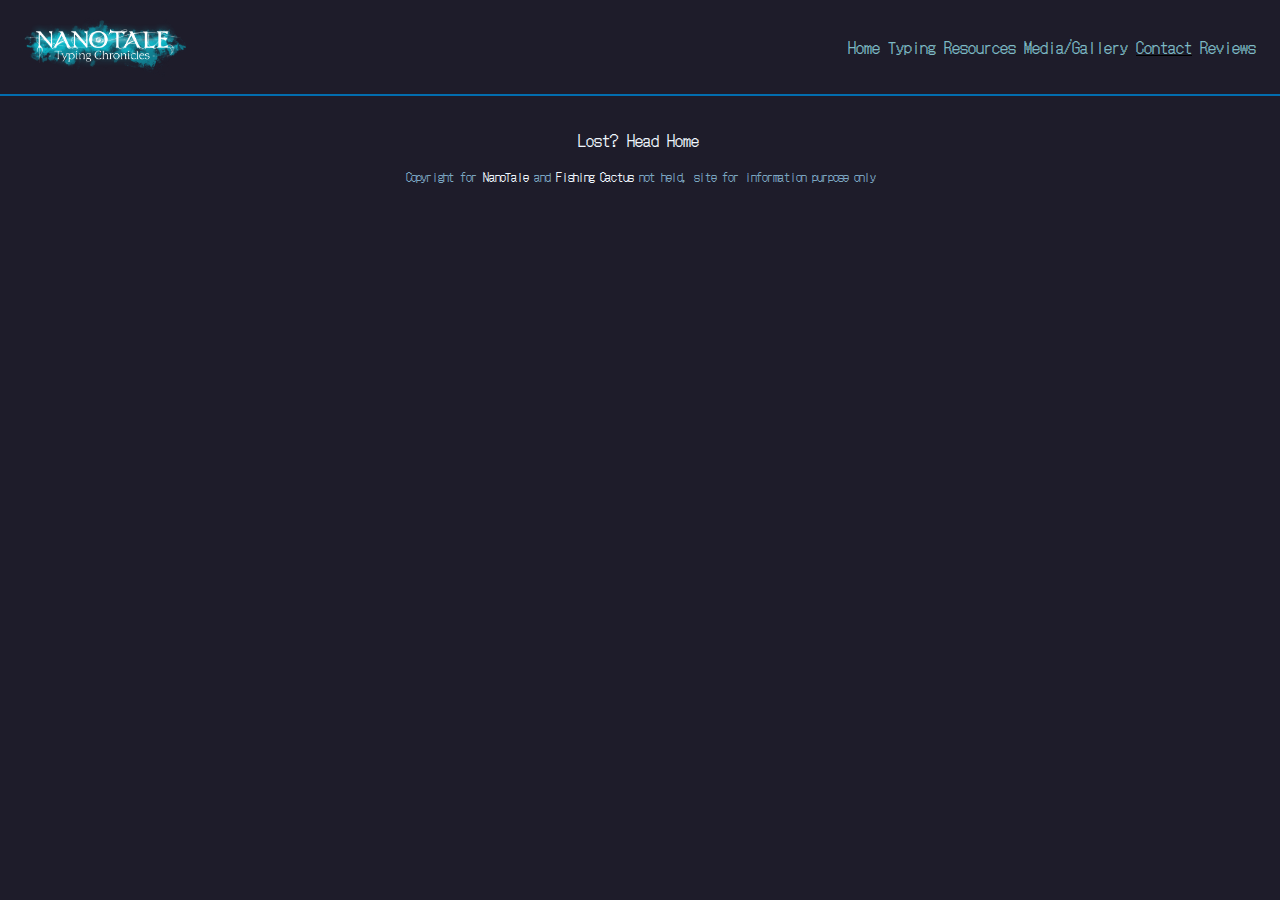
==== contact.html @ 4ece0908 "additional pages added" ====
<!DOCTYPE html>
<html lang="en">
<head>
  <meta charset="UTF-8">
  <meta http-equiv="X-UA-Compatible" content="IE=edge">
  <meta name="viewport" content="width=device-width, initial-scale=1.0">
  <!-- Link for line awesome CDN for icons -->
  <link rel="stylesheet" href="/css/style.css">
  <link rel="stylesheet" href="/css/utilities.css">
  <link rel="stylesheet" href="/css/slider.css">
  <link rel="stylesheet" href="https://maxst.icons8.com/vue-static/landings/line-awesome/line-awesome/1.3.0/css/line-awesome.min.css">
  <!-- Link for google fonts -->
  <link rel="preconnect" href="https://fonts.gstatic.com">
  <link href="https://fonts.googleapis.com/css2?family=DotGothic16&display=swap" rel="stylesheet">
  <link rel="preconnect" href="https://fonts.gstatic.com">
  <link href="https://fonts.googleapis.com/css2?family=Shippori+Mincho:wght@400;500&display=swap" rel="stylesheet">
  <title>Nanotale</title>
  <link rel="shortcut icon" href="/favicon/faviconNano.ico">
</head>
<body>
  <header">
    <!-- Navbar section -->
    <nav>
      <ul class="menu">
        <li class="logo"><a href="index.html"><img src="img/nanotaleLogo.png" alt=""></a></li>
        <li class="item"><a href="index.html">Home</a></li>
        <li class="item "><a href="typingResources.html">Typing Resources</a></li>
        <li class="item "><a href="MediaGallery.html">Media/Gallery</a></li>
        <li class="item current"><a href="contact.html">Contact</a></li>
        <li class="item"><a href="reviews.html">Reviews</a></li>
        <li class="toggle"><span class="bars"></span></li>
      </ul>
    </nav>
  </header>
  <main>

    
  
    </main>
      
    <footer>
      <a href="/index.html"></p>Lost? Head Home  <i class="las la-igloo"></i></a>
      <p>Copyright for <a href="http://www.nanotalegame.com/" target="_blank" rel="noopener noreferrer">NanoTale</a>  and <a href="http://http://www.fishingcactus.com/" target="_blank" rel="noopener noreferrer">Fishing Cactus</a>  not held, site for information purpose only </p>
     
    </footer>
    </div> <!--Main wrapper-->
  <script src="/js/navbar.js"></script>
  <script src="/js/typewriter.js"></script>
  <script src="/js/slider.js"></script>
</body>
</html>
---- css/style.css ----
/* ToDo:backups for text */
/* ToDo:Replace navbar for pure css, and redo media queries */

* {
  box-sizing: border-box;
  margin: 0;
  padding: 0;
}
/* End of adapted code */
body {
  background-color: #1e1c2a;
}
/* Wrapper adapted from https://css-tricks.com/best-way-implement-wrapper-css/ */
.main-wrapper {
  margin-right: auto;
  margin-left: auto;
  max-width: 960px;
  /* adjust padding into rem */
  padding-right: 5rem;
  padding-left: 5rem;
}
/* End of adapted code */
/* Code adapted from https://www.youtube.com/watch?v=6pidsgeLLzE */
nav {
  background: 1e1c2a;
  /* background-color: #1e1c2a; */
  padding: 5px 20px;
}
ul {
  list-style-type: none;
}

.menu li {
  font-size: 1rem;
  padding: 0.5rem 0.25rem;
}
.menu li a {
  display: block;
}
.logo img {
  max-width: auto;
  height: 4rem;
}
.logo a {
  max-width: 20%;
}
/* Mobile first*/
.menu {
  display: flex;
  flex-wrap: wrap;
  justify-content: space-between;
  align-items: center;
}

.toggle {
  order: 1;
}
.item {
  width: 100%;
  text-align: center;
  order: 2;
  display: none;
  font-size: 0.5rem;
  font-family: "DotGothic16", sans-serif;
}
.item a {
  color: #7dbac5;
  text-decoration: none;
}
.item a:hover {
  text-decoration: underline;
}
.item.active {
  display: block;
}
.current {
  text-decoration: underline;
}

/* Create hamburger icon */
.toggle {
  cursor: pointer;
}
.bars {
  background: #999;
  display: inline-block;
  height: 2px;
  position: relative;
  width: 18px;
}
.bars::before,
.bars::after {
  background: #999;
  content: "";
  display: inline-block;
  height: 2px;
  position: absolute;
  width: 18px;
}
.bars::before {
  top: 5px;
}
.bars::after {
  top: -5px;
}
/* Splash section */

.splash-box {
  background: url("/img/splash.jpg") no-repeat center;
  background-size: contain;
  height: 100vh;
  width: auto;
  /* margin-top: -5rem; */
  /* display: flex; */
  display: 2px solid green;
  text-align: center;
  color: #fff;
}
.header-content {
  text-align: center;
  display: inline-block;
  margin-top: 1.5%;
  font-family: "DotGothic16", sans-serif;
  color: #026daf;
}

/* Text area */
.text-description {
  margin-top: 15%;
  color: white;
  border: 2px solid #026daf;
}
.text-description {
  margin-bottom: 2%;
  text-align: center;
  font-size: 1.25rem;
  font-family: "Shippori Mincho", serif;
}
.text-description p {
  text-align: center;
  padding-top: 2.5%;
}

/* Homepage Youtube video code adapted from https://css-tricks.com/fluid-width-video/ */

.youTube-wrapper {
  margin-top: 8rem;
  position: relative;
  padding-bottom: 56.25%; /* 16:9 */
  height: 0;
  width: 100%;
  padding-left: 5rem; /* Media query for mobile needs to be added */
}
.videoWrapper iframe {
  position: absolute;
  top: 0;
  left: 0;
  width: 100%;
  height: 100%;
  padding-left: 5rem;
}

footer {
  color: #7ca7c2;
  text-align: center;
  padding-top: 1rem;
  padding-bottom: 1rem;
  width: 100%;
  font-family: "DotGothic16", sans-serif;
  border-top: 2px solid #026daf;
}
footer a {
  text-decoration: none;
  color: aliceblue;
}
footer a:hover {
  text-decoration: underline;
}
footer p {
  padding-top: 1rem;
  font-size: 00.75rem;
}

.la-igloo {
  padding-left: 0.25rem;
}

/* Media quieries */
/* Tablet Menu */

@media all and (min-width: 468px) {
  .menu {
    justify-content: center;
  }
  .logo {
    flex: 1;
  }
}
/* Desktop Nav media query */

@media all and (min-width: 500px) {
  .item {
    display: block;
    width: auto;
  }
  .toggle {
    display: none;
  }
  .padding li {
    padding: 0.75rem 0.5rem;
  }
}
---- css/utilities.css ----
/* utilities */

/* Code adapted from https://codepen.io/Brejkish/pen/qqmXqW */
/* Columns and rows */
.row div {
  padding: 3%;
  color: white;
}

/* 1/12 */
.col-1 {
  width: 8.33%;
}

/* 2/12 */
.col-2 {
  width: 16.66%;
}

/* 3/12 */
.col-3 {
  width: 25%;
}

/* 4/12 */
.col-4 {
  width: 33.33%;
}

/* 5/12 */
.col-5 {
  width: 41.66%;
}

/* 6/12 */
.col-6 {
  width: 50%;
}

/* 7/12 */
.col-7 {
  width: 58.33%;
}

/* 8/12 */
.col-8 {
  width: 66.66%;
}

/* 9/12 */
.col-9 {
  width: 75%;
}

/* 10/12 */
.col-10 {
  width: 83.33%;
}

/* 11/12 */
.col-11 {
  width: 91.66%;
}

/* 12/12 */
.col-12 {
  width: 100%;
}
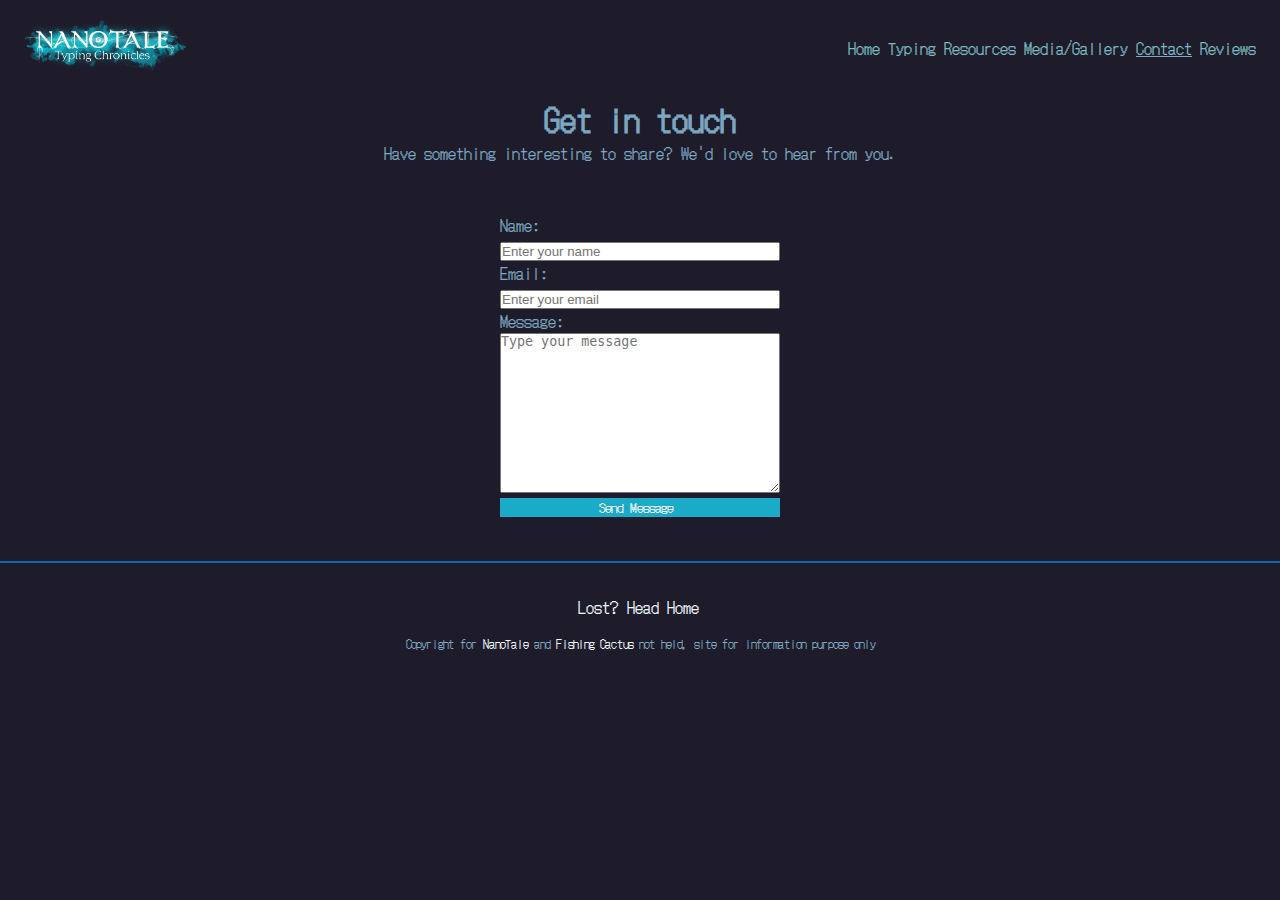
==== commit b4475da4: "Contact form complete" ====
--- a/contact.html
+++ b/contact.html
@@ -33,10 +33,37 @@
     </nav>
   </header>
   <main>
+    <div class="main-wrapper">
+      <div class="intro">
+        <h1>Get in touch <i class="las la-comments"></i></h1>
+        <p>Have something interesting to share? We'd love to hear from you.</p>
+      </div>
+      
+      <form action="#">
+          <div class="contact-form">
+          <div class="name">
+            <label for="#name">Name:</label>
+            <input type="text" id="name" placeholder="Enter your name">
+          </div><!--Name-->
+          <div class="email">
+            <label for="#email">Email:</label>
+            <input type="text" placeholder="Enter your email">
+          </div> <!--Email-->
+          
+          <div class="message">
+             <label for="#message">Message:</label>
+             <textarea name="message" id="message" placeholder="Type your message" ></textarea>
+          </div>
+          <button class="send">Send Message<i class="las la-envelope"></i></button>
+         
+        </form>
+      </div> <!--contact-form-->
+
+    </div>
 
     
   
-    </main>
+  </main>
       
     <footer>
       <a href="/index.html"></p>Lost? Head Home  <i class="las la-igloo"></i></a>
--- a/css/style.css
+++ b/css/style.css
@@ -9,6 +9,8 @@
 /* End of adapted code */
 body {
   background-color: #1e1c2a;
+  color: #7ca7c2;
+  font-family: "DotGothic16", sans-serif;
 }
 /* Wrapper adapted from https://css-tricks.com/best-way-implement-wrapper-css/ */
 .main-wrapper {
@@ -61,7 +63,6 @@
   order: 2;
   display: none;
   font-size: 0.5rem;
-  font-family: "DotGothic16", sans-serif;
 }
 .item a {
   color: #7dbac5;
@@ -160,6 +161,37 @@
   padding-left: 5rem;
 }
 
+/* Contact form */
+form {
+  padding-bottom: 2.75rem;
+}
+.intro {
+  text-align: center;
+  padding-bottom: 3rem;
+}
+.contact-form {
+  display: flex;
+  max-width: 35%;
+  margin: auto;
+  flex-direction: column;
+}
+input {
+  width: 100%;
+}
+#message {
+  width: 100%;
+  min-height: 10rem;
+}
+.send {
+  background-color: rgb(27, 171, 200);
+  color: white;
+  border: none;
+  font-family: "DotGothic16", sans-serif;
+}
+.la-envelope {
+  padding-left: 0.5rem;
+}
+
 footer {
   color: #7ca7c2;
   text-align: center;
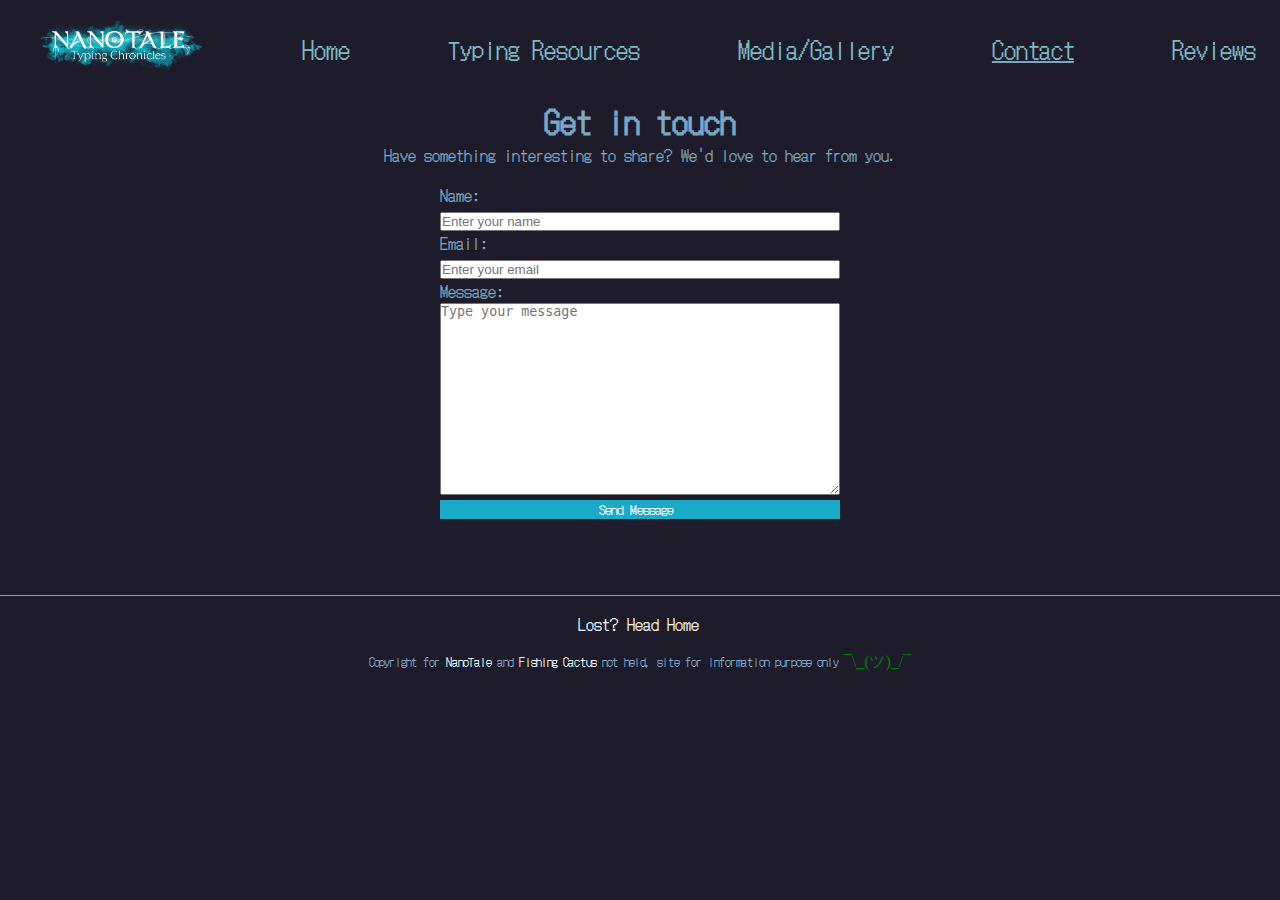
==== commit d14d70d8: "HTML validated and footer shrug added" ====
--- a/contact.html
+++ b/contact.html
@@ -18,11 +18,11 @@
   <link rel="shortcut icon" href="/favicon/faviconNano.ico">
 </head>
 <body>
-  <header">
+  <header>
     <!-- Navbar section -->
     <nav>
       <ul class="menu">
-        <li class="logo"><a href="index.html"><img src="img/nanotaleLogo.png" alt=""></a></li>
+        <li class="logo"><a href="index.html"><img src="img/nanotaleLogo.png" alt="Nanotale game logo"></a></li>
         <li class="item"><a href="index.html">Home</a></li>
         <li class="item "><a href="typingResources.html">Typing Resources</a></li>
         <li class="item "><a href="MediaGallery.html">Media/Gallery</a></li>
@@ -55,24 +55,17 @@
              <textarea name="message" id="message" placeholder="Type your message" ></textarea>
           </div>
           <button class="send">Send Message<i class="las la-envelope"></i></button>
-         
+          </div> <!--contact-form-->
         </form>
-      </div> <!--contact-form-->
-
-    </div>
-
-    
-  
+    </div><!--Main wrapper-->
   </main>
       
-    <footer>
-      <a href="/index.html"></p>Lost? Head Home  <i class="las la-igloo"></i></a>
-      <p>Copyright for <a href="http://www.nanotalegame.com/" target="_blank" rel="noopener noreferrer">NanoTale</a>  and <a href="http://http://www.fishingcactus.com/" target="_blank" rel="noopener noreferrer">Fishing Cactus</a>  not held, site for information purpose only </p>
-     
-    </footer>
-    </div> <!--Main wrapper-->
-  <script src="/js/navbar.js"></script>
-  <script src="/js/typewriter.js"></script>
-  <script src="/js/slider.js"></script>
+  <footer>
+    <a href="/index.html">Lost? Head Home <i class="las la-igloo"></i></a>
+    <p>Copyright for <a href="http://www.nanotalegame.com/" target="_blank" rel="noopener noreferrer">NanoTale</a>  and <a href="http://http://www.fishingcactus.com/" target="_blank" rel="noopener noreferrer">Fishing Cactus</a>  not held, site for information purpose only <span class="shrug">¯\_(ツ)_/¯</span> </p>
+  </footer>
+<script src="/js/navbar.js"></script>
+<script src="/js/typewriter.js"></script>
+<script src="/js/slider.js"></script>
 </body>
 </html>--- a/css/style.css
+++ b/css/style.css
@@ -1,12 +1,9 @@
-/* ToDo:backups for text */
-/* ToDo:Replace navbar for pure css, and redo media queries */
-
 * {
   box-sizing: border-box;
   margin: 0;
   padding: 0;
 }
-/* End of adapted code */
+
 body {
   background-color: #1e1c2a;
   color: #7ca7c2;
@@ -17,24 +14,21 @@
   margin-right: auto;
   margin-left: auto;
   max-width: 960px;
-  /* adjust padding into rem */
   padding-right: 5rem;
   padding-left: 5rem;
 }
 /* End of adapted code */
 /* Code adapted from https://www.youtube.com/watch?v=6pidsgeLLzE */
 nav {
-  background: 1e1c2a;
-  /* background-color: #1e1c2a; */
   padding: 5px 20px;
 }
 ul {
   list-style-type: none;
 }
-
 .menu li {
-  font-size: 1rem;
+  font-size: 1.5rem;
   padding: 0.5rem 0.25rem;
+  margin-left: 1rem;
 }
 .menu li a {
   display: block;
@@ -42,6 +36,7 @@
 .logo img {
   max-width: auto;
   height: 4rem;
+  margin-left: 0;
 }
 .logo a {
   max-width: 20%;
@@ -67,6 +62,7 @@
 .item a {
   color: #7dbac5;
   text-decoration: none;
+  padding-left: 0.25rem;
 }
 .item a:hover {
   text-decoration: underline;
@@ -104,16 +100,15 @@
 .bars::after {
   top: -5px;
 }
+/* End of adapted code */
+/* Homepage */
+
 /* Splash section */
-
 .splash-box {
   background: url("/img/splash.jpg") no-repeat center;
   background-size: contain;
   height: 100vh;
   width: auto;
-  /* margin-top: -5rem; */
-  /* display: flex; */
-  display: 2px solid green;
   text-align: center;
   color: #fff;
 }
@@ -127,11 +122,8 @@
 
 /* Text area */
 .text-description {
-  margin-top: 15%;
+  margin-top: 5%;
   color: white;
-  border: 2px solid #026daf;
-}
-.text-description {
   margin-bottom: 2%;
   text-align: center;
   font-size: 1.25rem;
@@ -141,24 +133,64 @@
   text-align: center;
   padding-top: 2.5%;
 }
-
-/* Homepage Youtube video code adapted from https://css-tricks.com/fluid-width-video/ */
-
-.youTube-wrapper {
-  margin-top: 8rem;
+.btn-primary {
+  margin: 2rem 0rem;
+  text-decoration: none;
+}
+
+.slides-dots {
+  text-align: center;
+}
+
+/* Homepage Youtube video code adapted from https://avexdesigns.com/blog/responsive-youtube-embed */
+
+.video-container {
   position: relative;
-  padding-bottom: 56.25%; /* 16:9 */
+  padding-bottom: 56.25%;
+  padding-top: 30px;
   height: 0;
-  width: 100%;
-  padding-left: 5rem; /* Media query for mobile needs to be added */
-}
-.videoWrapper iframe {
+  overflow: hidden;
+  margin: 2.5rem 0rem;
+}
+
+.video-container iframe,
+.video-container object,
+.video-container embed {
   position: absolute;
   top: 0;
   left: 0;
   width: 100%;
   height: 100%;
-  padding-left: 5rem;
+  border: none;
+}
+/* Typing resources */
+.resource-box {
+  border-top: #026daf solid 2px;
+}
+.resource-box:last-child {
+  padding-bottom: 4rem;
+}
+.resource-box a {
+  text-decoration: none;
+  color: white;
+}
+.resource-box a:hover {
+  text-decoration: underline;
+  color: #026daf;
+}
+.link-title {
+  text-align: center;
+}
+/*Media Gallery*/
+.title {
+  text-align: center;
+  padding-bottom: 1rem;
+}
+.media-title {
+  padding-bottom: 2rem;
+}
+.media-title-vid {
+  padding-top: 1rem;
 }
 
 /* Contact form */
@@ -167,11 +199,11 @@
 }
 .intro {
   text-align: center;
-  padding-bottom: 3rem;
+  padding-bottom: 1rem;
 }
 .contact-form {
   display: flex;
-  max-width: 35%;
+  max-width: 50%;
   margin: auto;
   flex-direction: column;
 }
@@ -180,7 +212,7 @@
 }
 #message {
   width: 100%;
-  min-height: 10rem;
+  min-height: 12rem;
 }
 .send {
   background-color: rgb(27, 171, 200);
@@ -191,15 +223,14 @@
 .la-envelope {
   padding-left: 0.5rem;
 }
-
+/* Footer  */
 footer {
   color: #7ca7c2;
   text-align: center;
-  padding-top: 1rem;
-  padding-bottom: 1rem;
+  padding: 1rem 0rem;
   width: 100%;
   font-family: "DotGothic16", sans-serif;
-  border-top: 2px solid #026daf;
+  border-top: 1px solid #7ca7c2;
 }
 footer a {
   text-decoration: none;
@@ -212,28 +243,73 @@
   padding-top: 1rem;
   font-size: 00.75rem;
 }
+.shrug {
+  color: green;
+  font-family: "Times New Roman", Times, serif;
+  font-size: 1rem;
+}
+/* To keep footer at bottom of contact page */
+.contact {
+  position: absolute;
+  bottom: 0;
+}
+.contact-form {
+  padding-bottom: 2rem;
+}
 
 .la-igloo {
   padding-left: 0.25rem;
 }
 
 /* Media quieries */
-/* Tablet Menu */
-
-@media all and (min-width: 468px) {
+/* moblile  */
+
+@media all and (max-width: 425px) {
+  .main-wrapper {
+    margin-right: auto;
+    margin-left: auto;
+    max-width: 960px;
+    padding-right: 1rem;
+    padding-left: 1rem;
+  }
   .menu {
     justify-content: center;
   }
   .logo {
     flex: 1;
   }
-}
-/* Desktop Nav media query */
-
-@media all and (min-width: 500px) {
+
+  .splash-box {
+    height: 65vh;
+  }
+  .item {
+    border-bottom: #fff solid 0.5px;
+  }
+  .footer,
+  p {
+    padding: 0rem 0.5rem;
+  }
+  #message {
+    min-height: 5rem;
+  }
+}
+/* Tablet */
+@media all and (max-width: 768px) {
+  .contact-form {
+    max-width: 100%;
+  }
+  #message {
+    min-height: 8rem;
+  }
+}
+
+/* Desktop Nav media query todo adapted from */
+
+@media all and (min-width: 1250px) {
   .item {
     display: block;
     width: auto;
+    font-size: 1rem;
   }
   .toggle {
     display: none;
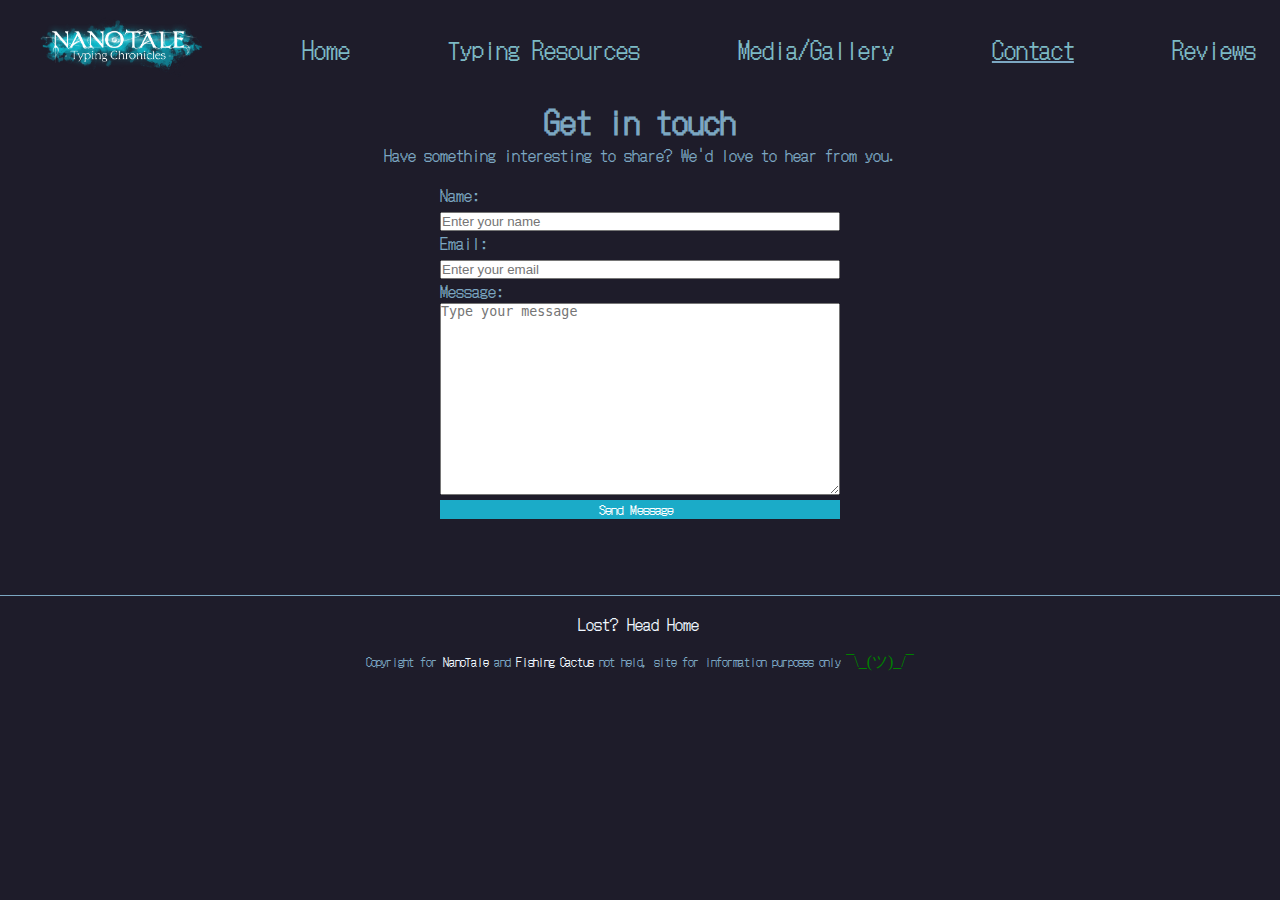
==== commit f8cd55cb: "CSS validated and small typo in footer fixed" ====
--- a/contact.html
+++ b/contact.html
@@ -62,7 +62,7 @@
       
   <footer>
     <a href="/index.html">Lost? Head Home <i class="las la-igloo"></i></a>
-    <p>Copyright for <a href="http://www.nanotalegame.com/" target="_blank" rel="noopener noreferrer">NanoTale</a>  and <a href="http://http://www.fishingcactus.com/" target="_blank" rel="noopener noreferrer">Fishing Cactus</a>  not held, site for information purpose only <span class="shrug">¯\_(ツ)_/¯</span> </p>
+    <p>Copyright for <a href="http://www.nanotalegame.com/" target="_blank" rel="noopener noreferrer">NanoTale</a>  and <a href="http://http://www.fishingcactus.com/" target="_blank" rel="noopener noreferrer">Fishing Cactus</a>  not held, site for information purposes only <span class="shrug">¯\_(ツ)_/¯</span> </p>
   </footer>
 <script src="/js/navbar.js"></script>
 <script src="/js/typewriter.js"></script>
--- a/css/style.css
+++ b/css/style.css
@@ -34,7 +34,6 @@
   display: block;
 }
 .logo img {
-  max-width: auto;
   height: 4rem;
   margin-left: 0;
 }
